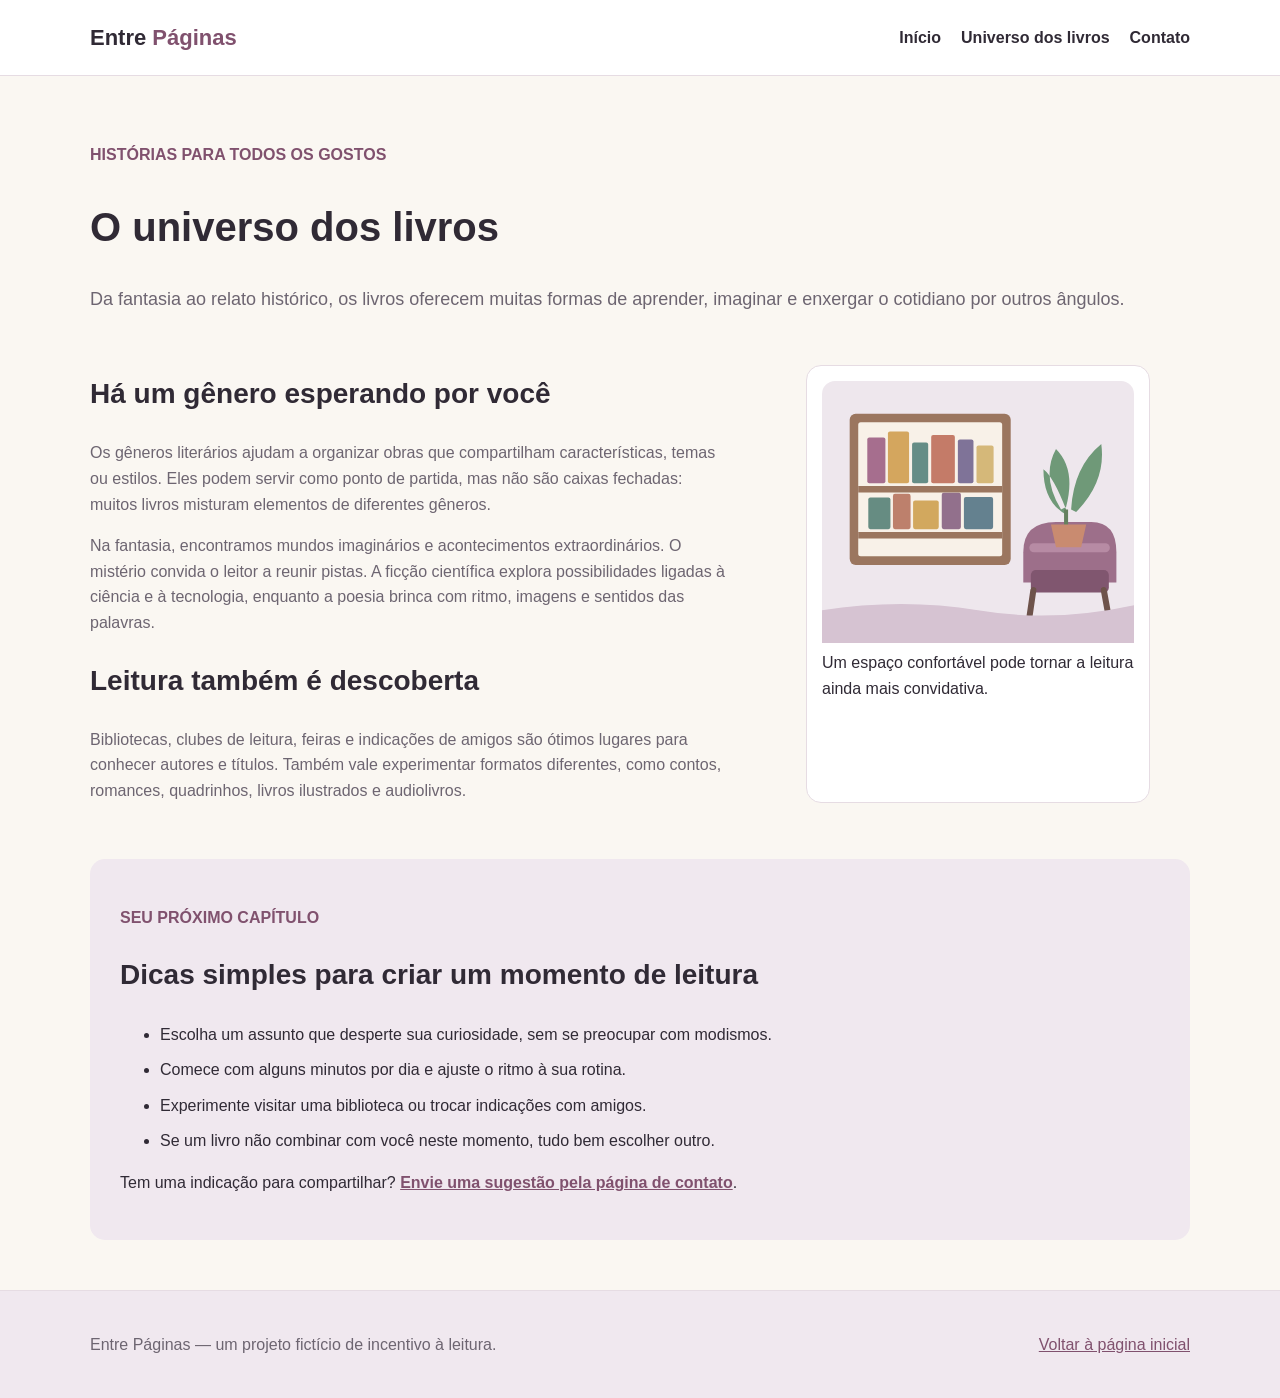
==== livros site/about.html @ 73f3815a "Add files via upload" ====
<!DOCTYPE html>
<html lang="pt-BR">
<head>
  <meta charset="UTF-8">
  <meta name="viewport" content="width=device-width, initial-scale=1.0">
  <meta name="description" content="Conheça diferentes gêneros literários e descubra maneiras de criar seu próprio hábito de leitura.">
  <title>Entre Páginas | O universo dos livros</title>
  <link rel="stylesheet" href="style.css">
</head>
<body>
  <header class="site-header">
    <div class="container header-inner">
      <a class="brand" href="index.html">Entre <span>Páginas</span></a>
      <nav aria-label="Navegação principal">
        <ul class="nav-list">
          <li><a href="index.html">Início</a></li>
          <li><a aria-current="page" href="about.html">Universo dos livros</a></li>
          <li><a href="contact.html">Contato</a></li>
        </ul>
      </nav>
    </div>
  </header>

  <main class="container page-content">
    <header class="page-heading">
      <p class="eyebrow">Histórias para todos os gostos</p>
      <h1>O universo dos livros</h1>
      <p class="lead">Da fantasia ao relato histórico, os livros oferecem muitas formas de aprender, imaginar e enxergar o cotidiano por outros ângulos.</p>
    </header>

    <article class="content-grid">
      <div>
        <h2>Há um gênero esperando por você</h2>
        <p>Os gêneros literários ajudam a organizar obras que compartilham características, temas ou estilos. Eles podem servir como ponto de partida, mas não são caixas fechadas: muitos livros misturam elementos de diferentes gêneros.</p>
        <p>Na fantasia, encontramos mundos imaginários e acontecimentos extraordinários. O mistério convida o leitor a reunir pistas. A ficção científica explora possibilidades ligadas à ciência e à tecnologia, enquanto a poesia brinca com ritmo, imagens e sentidos das palavras.</p>
        <h2>Leitura também é descoberta</h2>
        <p>Bibliotecas, clubes de leitura, feiras e indicações de amigos são ótimos lugares para conhecer autores e títulos. Também vale experimentar formatos diferentes, como contos, romances, quadrinhos, livros ilustrados e audiolivros.</p>
      </div>
      <figure class="side-art">
        <img src="images/estante-leitura.svg" alt="Ilustração de uma estante com livros de várias cores, uma planta e uma poltrona de leitura">
        <figcaption>Um espaço confortável pode tornar a leitura ainda mais convidativa.</figcaption>
      </figure>
    </article>

    <section class="action-panel" id="comecar">
      <p class="eyebrow">Seu próximo capítulo</p>
      <h2>Dicas simples para criar um momento de leitura</h2>
      <ul class="action-list">
        <li>Escolha um assunto que desperte sua curiosidade, sem se preocupar com modismos.</li>
        <li>Comece com alguns minutos por dia e ajuste o ritmo à sua rotina.</li>
        <li>Experimente visitar uma biblioteca ou trocar indicações com amigos.</li>
        <li>Se um livro não combinar com você neste momento, tudo bem escolher outro.</li>
      </ul>
      <p>Tem uma indicação para compartilhar? <a class="text-link" href="contact.html">Envie uma sugestão pela página de contato</a>.</p>
    </section>
  </main>

  <footer class="site-footer">
    <div class="container footer-inner">
      <p>Entre Páginas — um projeto fictício de incentivo à leitura.</p>
      <a href="index.html">Voltar à página inicial</a>
    </div>
  </footer>
</body>
</html>
---- livros site/style.css ----
/* Configurações gerais */
* {
  box-sizing: border-box;
}

body {
  margin: 0;
  background-color: #faf7f2;
  color: #302a35;
  font-family: Arial, sans-serif;
  font-size: 16px;
  line-height: 1.6;
}

img {
  max-width: 100%;
  height: auto;
}

a {
  color: #80516e;
}

a:hover {
  color: #603b53;
}

.container {
  width: 90%;
  max-width: 1100px;
  margin: auto;
}

/* Cabeçalho */
.site-header {
  background-color: #ffffff;
  border-bottom: 1px solid #e6dce3;
}

.header-inner {
  display: flex;
  justify-content: space-between;
  align-items: center;
  padding: 20px 0;
}

.brand {
  color: #302a35;
  font-size: 22px;
  font-weight: bold;
  text-decoration: none;
}

.brand span {
  color: #80516e;
}

.nav-list {
  display: flex;
  gap: 20px;
  padding: 0;
  margin: 0;
  list-style: none;
}

.nav-list a {
  color: #302a35;
  text-decoration: none;
  font-weight: bold;
}

.nav-list a:hover {
  color: #80516e;
}

/* Títulos e textos */
h1, h2, h3 {
  color: #302a35;
}

h1 {
  font-size: 40px;
}

h2 {
  font-size: 28px;
}

p {
  margin-bottom: 15px;
}

.eyebrow {
  color: #80516e;
  font-weight: bold;
  text-transform: uppercase;
}

.lead {
  color: #6d6571;
  font-size: 18px;
}

/* Página inicial */
.hero {
  display: grid;
  grid-template-columns: 1fr 1fr;
  align-items: center;
  gap: 40px;
  padding: 60px 0;
}

.hero-art img {
  width: 100%;
  border-radius: 15px;
}

.button-link,
button {
  display: inline-block;
  padding: 12px 22px;
  border: none;
  border-radius: 8px;
  background-color: #80516e;
  color: white;
  font-size: 16px;
  font-weight: bold;
  text-decoration: none;
  cursor: pointer;
}

.button-link:hover,
button:hover {
  background-color: #603b53;
  color: white;
}

.intro-section {
  padding: 60px 0;
  background-color: #f0e8ef;
}

.section-intro {
  color: #6d6571;
}

.feature-list li,
.action-list li {
  margin-bottom: 10px;
}

.text-link {
  font-weight: bold;
}

/* Outras páginas */
.page-content {
  padding: 50px 0;
}

.page-heading {
  margin-bottom: 35px;
}

.content-grid {
  display: grid;
  grid-template-columns: 1.2fr 0.8fr;
  gap: 40px;
}

.content-grid p {
  color: #6d6571;
}

.side-art {
  padding: 15px;
  background-color: white;
  border: 1px solid #e6dce3;
  border-radius: 15px;
}

.side-art img {
  width: 100%;
}

.action-panel {
  margin-top: 40px;
  padding: 30px;
  background-color: #f0e8ef;
  border-radius: 15px;
}

/* Formulário */
.contact-layout {
  display: grid;
  grid-template-columns: 1fr 1fr;
  gap: 40px;
}

.contact-form {
  padding: 25px;
  background-color: white;
  border: 1px solid #e6dce3;
  border-radius: 15px;
}

.notice {
  margin-top: 20px;
  padding: 15px;
  background-color: #f0e8ef;
  border-left: 4px solid #80516e;
}

.form-field {
  margin-bottom: 18px;
}

label {
  display: block;
  margin-bottom: 7px;
  font-weight: bold;
}

input,
textarea {
  width: 100%;
  padding: 12px;
  border: 1px solid #cfc1cc;
  border-radius: 8px;
  font-size: 16px;
}

textarea {
  resize: vertical;
}

/* Rodapé */
.site-footer {
  padding: 25px 0;
  background-color: #f0e8ef;
  border-top: 1px solid #e6dce3;
}

.footer-inner {
  display: flex;
  justify-content: space-between;
  align-items: center;
  gap: 15px;
}

.footer-inner p {
  color: #6d6571;
}

/* Adaptação para celulares */
@media (max-width: 700px) {
  .header-inner {
    flex-direction: column;
    gap: 15px;
  }

  .nav-list {
    flex-wrap: wrap;
    justify-content: center;
  }

  .hero,
  .content-grid,
  .contact-layout {
    grid-template-columns: 1fr;
  }

  .hero {
    padding: 40px 0;
  }

  h1 {
    font-size: 32px;
  }

  .footer-inner {
    flex-direction: column;
    text-align: center;
  }
}
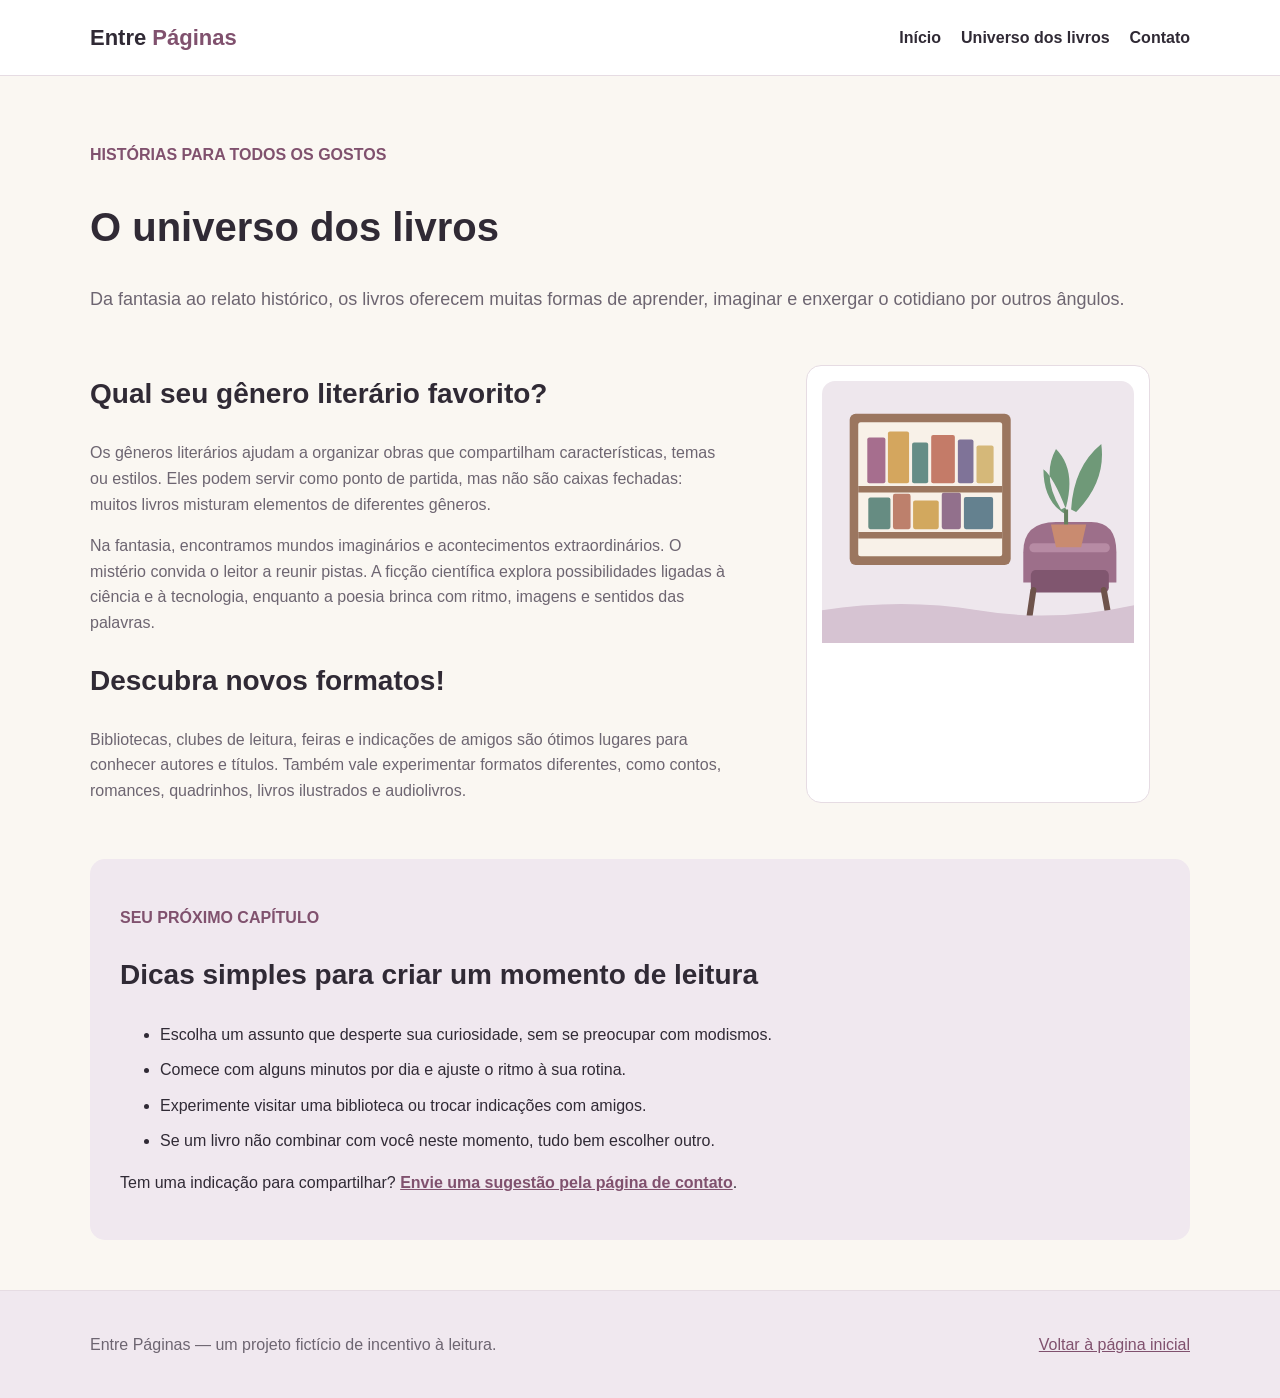
==== commit 2192cde3: "Add files via upload" ====
--- a/livros site/about.html
+++ b/livros site/about.html
@@ -30,15 +30,14 @@
 
     <article class="content-grid">
       <div>
-        <h2>Há um gênero esperando por você</h2>
+        <h2>Qual seu gênero literário favorito?</h2>
         <p>Os gêneros literários ajudam a organizar obras que compartilham características, temas ou estilos. Eles podem servir como ponto de partida, mas não são caixas fechadas: muitos livros misturam elementos de diferentes gêneros.</p>
         <p>Na fantasia, encontramos mundos imaginários e acontecimentos extraordinários. O mistério convida o leitor a reunir pistas. A ficção científica explora possibilidades ligadas à ciência e à tecnologia, enquanto a poesia brinca com ritmo, imagens e sentidos das palavras.</p>
-        <h2>Leitura também é descoberta</h2>
+        <h2>Descubra novos formatos!</h2>
         <p>Bibliotecas, clubes de leitura, feiras e indicações de amigos são ótimos lugares para conhecer autores e títulos. Também vale experimentar formatos diferentes, como contos, romances, quadrinhos, livros ilustrados e audiolivros.</p>
       </div>
       <figure class="side-art">
-        <img src="images/estante-leitura.svg" alt="Ilustração de uma estante com livros de várias cores, uma planta e uma poltrona de leitura">
-        <figcaption>Um espaço confortável pode tornar a leitura ainda mais convidativa.</figcaption>
+        <img src="images/estante-leitura.svg" alt="Ilustração de uma estante com livros">
       </figure>
     </article>
 
